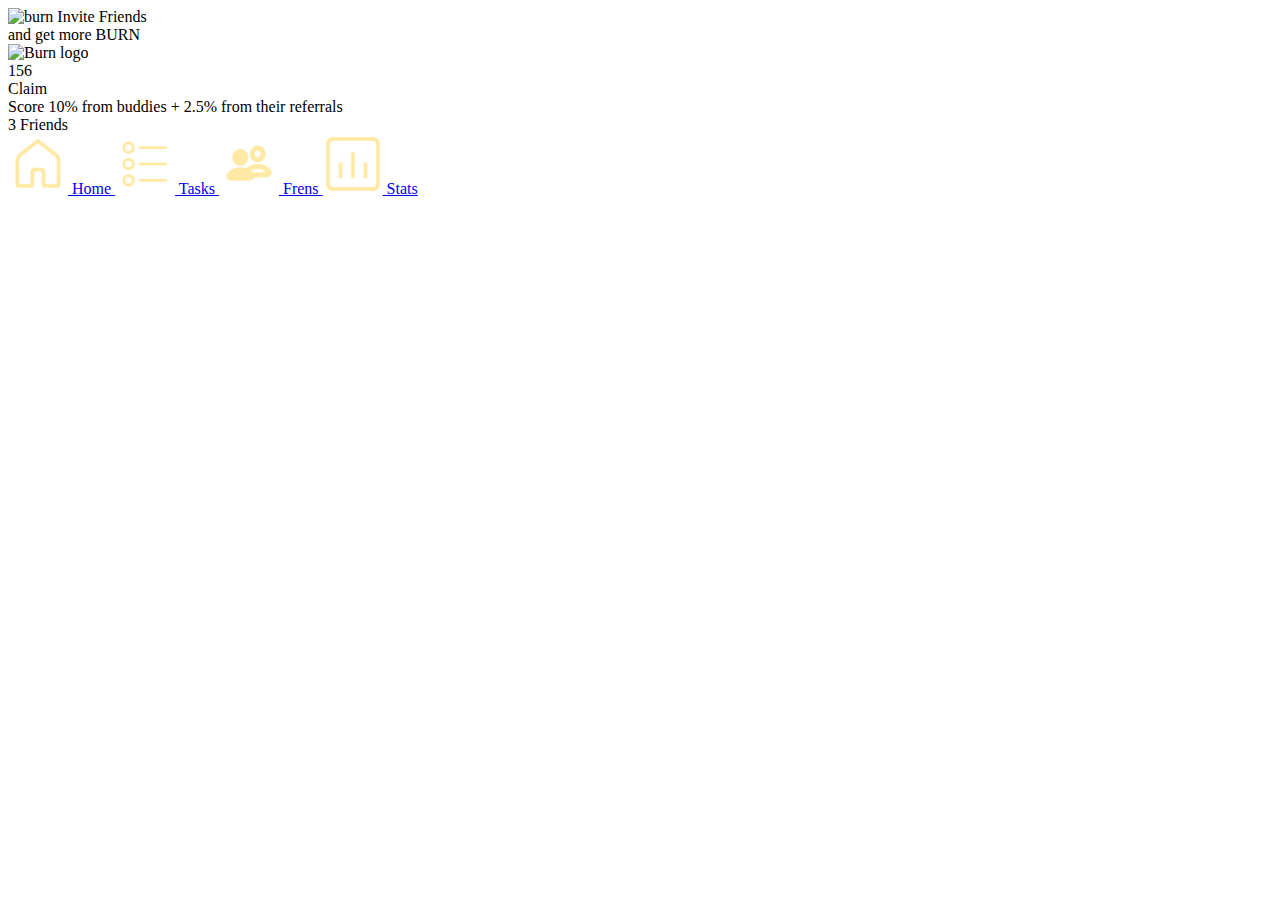
==== frens.html @ 3df6f645 "Add files via upload" ====
<!DOCTYPE html>
<html lang="en">
<head>
    <meta charset="UTF-8">
    <meta name="viewport" content="width=device-width, initial-scale=1, maximum-scale=1, shrink-to-fit=no, user-scalable=no">
    <title>Burn</title>
    <link rel="stylesheet" href="/css/frens.css">
    <link href="https://fonts.googleapis.com/css2?family=Roboto&display=swap" rel="stylesheet">
    <link rel="icon" href="/images/favicon-burn.png" type="image/x-icon">
    <title>Document</title>
</head>
<body>
    <div class="container">
        <img src="/images/burn-emoji-animated.gif" alt="burn" class="burn-emoji-animated">
        <span class="frens-header">Invite Friends<br>and get more BURN</span>
    <div class="claim-frens">
        <div class="claimable-burn">
            <img src="/images/Burn-logo-v2.png" alt="Burn logo" class="burn-logo-claim">
            <div class="claimable-burn-count">156</div>
        </div>
        <div class="claim-button">
            <div class="claim">Claim</div>
        </div>
    </div>
    <div class="frens-discription">Score 10% from buddies + 2.5% from their referrals</div>
    <div class="frens-count">3 Friends</div>
    </div>

    <div class="frens-invited-container">
        
    </div>

    <nav class="navigation">
        <a href="/index.html" class="nav-item">
            <img src="/images/home-icon.png" alt="Home Icon">
            Home
        </a>
        <a href="/tasks.html" class="nav-item">
            <img src="/images/tasks-icon.png" alt="Tasks Icon">
            Tasks
        </a>
        <a href="/frens.html" class="nav-item">
            <img src="/images/frens-icon.png" alt="Frens Icon">
            Frens
        </a>
        <a href="/stats.html" class="nav-item">
            <img src="/images/stats-icon.png" alt="Stats Icon">
            Stats
        </a>
    </nav>
    <script src="https://telegram.org/js/telegram-web-app.js"></script>
    <script src="/index.js"></script>
</body>
</html>
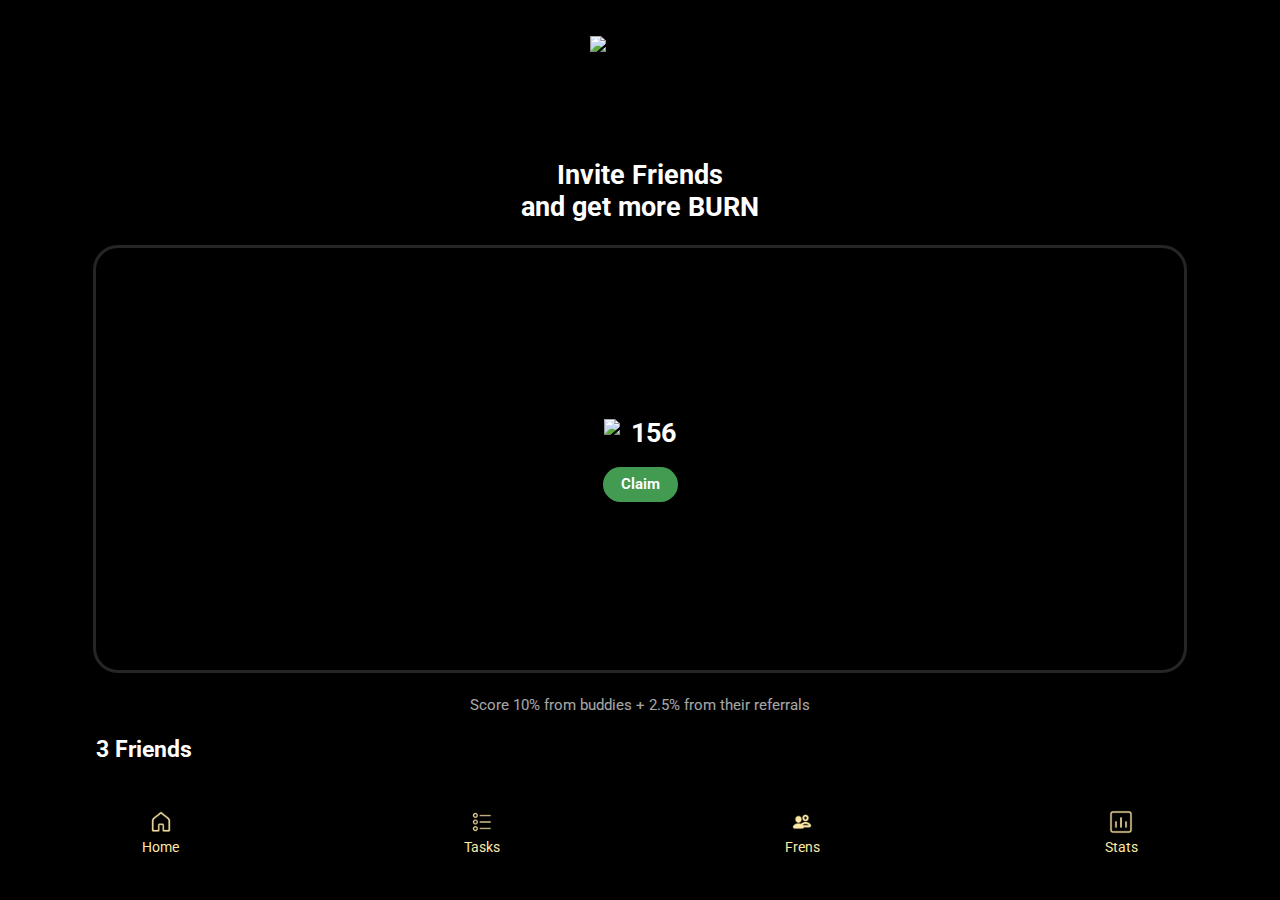
==== commit 6212c6d6: "frens.html" ====
--- a/frens.html
+++ b/frens.html
@@ -51,4 +51,4 @@
     <script src="https://telegram.org/js/telegram-web-app.js"></script>
     <script src="/index.js"></script>
 </body>
-</html>+</html>
--- a/css/frens.css
+++ b/css/frens.css
@@ -0,0 +1,123 @@
+body {
+    margin: 0;
+    padding: 0;
+    background-color: #000;
+    color: #000000;
+    font-family: "Roboto", sans-serif;
+}
+
+.container {
+    display: flex;
+    flex-direction: column;
+    align-items: center;
+    height: 100vh;
+}
+
+.burn-emoji-animated {
+    width: 100px;
+    height: 100px;
+    margin-top: 4vh;
+}
+
+.frens-header {
+    color: white;
+    font-size: 3vh;
+    font-weight: bold;
+    margin-top: 2.5vh;
+    margin-bottom: 2.5vh;
+    text-align: center;
+}
+
+.claim-frens {
+    display: flex;
+    flex-direction: column;
+    align-items: center;
+    justify-content: center;
+    border: 3px solid rgba(255, 255, 255, 0.144);
+    border-radius: 25px;
+    width: 85vw;
+    height: 33vw;
+}
+
+.burn-logo-claim {
+    width: 3vh;
+    height: 3vh;
+}
+
+.claimable-burn {
+    display: flex;
+    flex-direction: row;
+    align-items: center;
+    margin-bottom: 2vh;
+}
+
+.claimable-burn-count {
+    color: white;
+    font-size: 3vh;
+    font-weight: bold;
+}
+
+.claim-button {
+    display: flex;
+    align-items: center;
+    justify-content: center; /* Центрирование по горизонтали и вертикали */
+    height: 35px;
+    width: 75px;
+    border-radius: 25px;
+    background-color: #439b52;
+}
+
+.claim {
+    color: white;
+    font-size: 1.65vh;
+    font-weight: 650;
+    text-align: center;
+}
+
+.frens-discription {
+    color: white;
+    font-size: 15px;
+    opacity: 65%;
+    text-align: center;
+    margin-top: 2.5vh;
+    margin-bottom: 2.5vh;
+    width: 85vw;
+}
+
+.frens-count {
+    color: white;
+    font-size: 2.5vh;
+    font-weight: bold;
+    text-align: left;
+    width: 85vw;
+}
+
+.frens-invited-container {
+    
+}
+
+.navigation {
+    display: flex;
+    justify-content: space-around;
+    position: fixed;
+    bottom: 0;
+    width: 100%; /* Обеспечивает, что элементы будут распределены по всей ширине */
+    background-color: #000000; /* Фон для навигации */
+    padding-bottom: 5vh;
+}
+
+.nav-item {
+    color: #FFE9A5; /* Цвет текста */
+    text-align: center; /* Центрирование текста */
+    text-decoration: none; /* Убирает подчеркивание */
+    font-size: 14px; /* Размер шрифта */
+    display: flex;
+    flex-direction: column; /* Вертикальное расположение иконки и текста */
+    align-items: center; /* Центрирование элементов */
+}
+
+.nav-item img {
+    width: 24px; /* Ширина иконки */
+    height: 24px; /* Высота иконки */
+    margin-bottom: 5px; /* Отступ между иконкой и текстом */
+}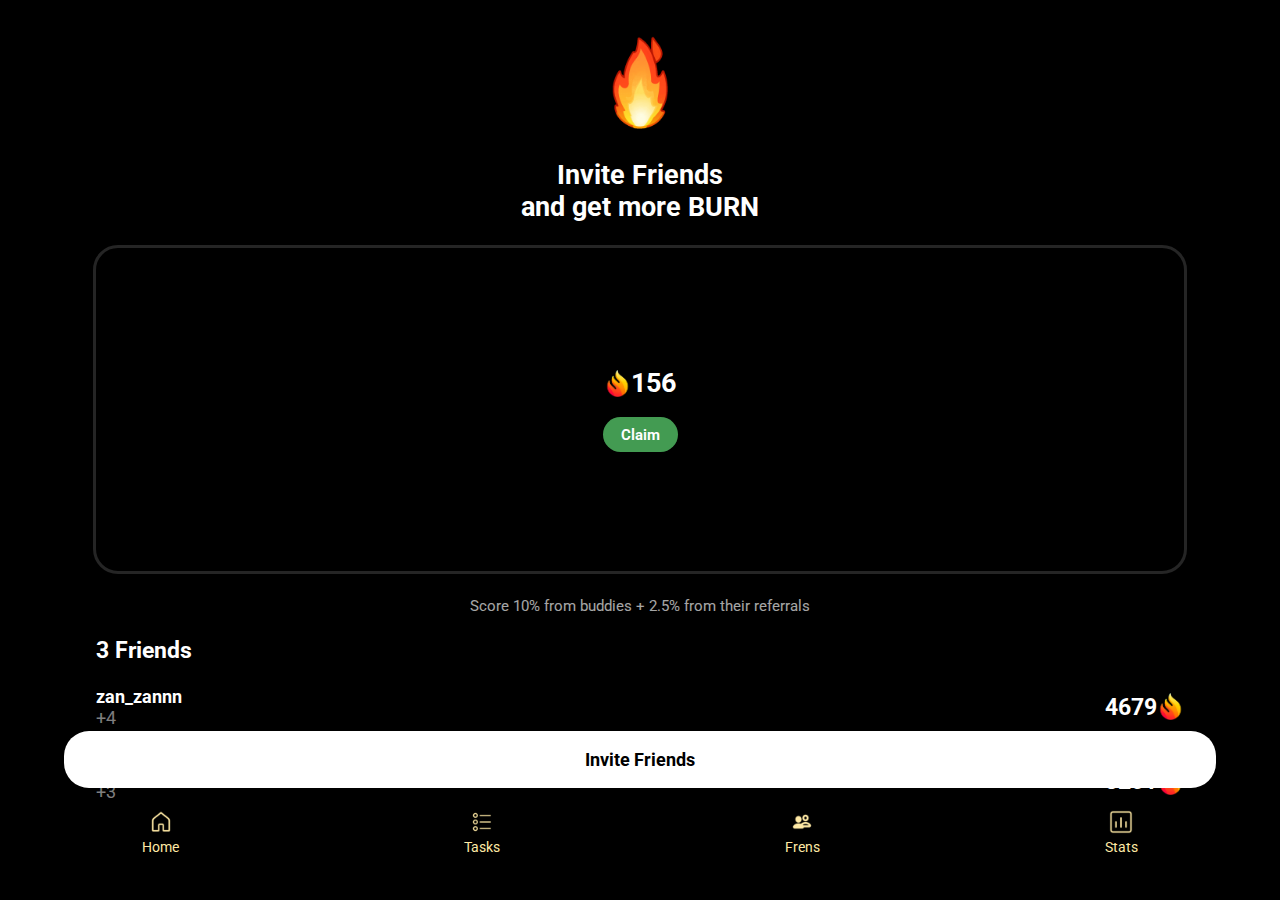
==== commit f4620b92: "frens.html" ====
--- a/frens.html
+++ b/frens.html
@@ -13,22 +13,66 @@
     <div class="container">
         <img src="/images/burn-emoji-animated.gif" alt="burn" class="burn-emoji-animated">
         <span class="frens-header">Invite Friends<br>and get more BURN</span>
-    <div class="claim-frens">
-        <div class="claimable-burn">
-            <img src="/images/Burn-logo-v2.png" alt="Burn logo" class="burn-logo-claim">
-            <div class="claimable-burn-count">156</div>
+        <div class="claim-frens">
+            <div class="claimable-burn">
+                <img src="/images/Burn-logo-v2.png" alt="Burn logo" class="burn-logo-claim">
+                <div class="claimable-burn-count">156</div>
+            </div>
+            <div class="claim-button">
+                <div class="claim">Claim</div>
+            </div>
         </div>
-        <div class="claim-button">
-            <div class="claim">Claim</div>
-        </div>
-    </div>
     <div class="frens-discription">Score 10% from buddies + 2.5% from their referrals</div>
     <div class="frens-count">3 Friends</div>
+
+    <div class="frens-invited-container">
+        <div class="invited-fren">
+            <div class="fren-info">
+                <div class="username-and-frens-count">
+                    <div class="fren-username">zan_zannn</div>
+                    <div class="username-frens-count">+4</div>
+                </div>
+                <div class="fren-total-earned-container">
+                    <div class="fren-total-earned">4679</div>
+                    <img src="/images/Burn-logo-v2.png" alt="Burn logo" class="burn-logo-claim">
+                </div>
+            </div>
+        </div>
+        
+        <div class="invited-fren">
+            <div class="fren-info">
+                <div class="username-and-frens-count">
+                    <div class="fren-username">Babitovec</div>
+                    <div class="username-frens-count">+3</div>
+                </div>
+                <div class="fren-total-earned-container">
+                    <div class="fren-total-earned">3201</div>
+                    <img src="/images/Burn-logo-v2.png" alt="Burn logo" class="burn-logo-claim">
+                </div>
+            </div>
+        </div>
+
+        <div class="invited-fren">
+            <div class="fren-info">
+                <div class="username-and-frens-count">
+                    <div class="fren-username">KryakZXD</div>
+                    <div class="username-frens-count">+2</div>
+                </div>
+                <div class="fren-total-earned-container">
+                    <div class="fren-total-earned">2172</div>
+                    <img src="/images/Burn-logo-v2.png" alt="Burn logo" class="burn-logo-claim">
+                </div>
+            </div>
+        </div>
+
     </div>
 
-    <div class="frens-invited-container">
-        
+    <div class="invite-fren-button">
+        <div class="invite-fren-text">Invite Friends</div>
     </div>
+
+    </div>
+
 
     <nav class="navigation">
         <a href="/index.html" class="nav-item">
--- a/css/frens.css
+++ b/css/frens.css
@@ -93,7 +93,75 @@
 }
 
 .frens-invited-container {
-    
+    display: flex;
+    align-items: center;
+    flex-direction: column;
+    margin-top: 1.5vh;
+}
+
+.invited-fren {
+    display: flex;
+    align-items: center;
+    border-bottom: 1px solid rgba(255, 255, 255, 0.5);
+    width: 85vw;
+    margin-bottom: 1.5vh;
+    padding-top: 1vh;
+    padding-bottom: 1vh;
+}
+
+.fren-info {
+    display: flex;
+    flex-direction: row;
+    justify-content: space-between;
+    width: 100%;
+}
+
+.username-and-frens-count {
+    display: flex;
+    flex-direction: column;
+    justify-content: center;
+}
+
+.fren-username {
+    color: white;
+    font-size: 2vh;
+    font-weight: bold;
+}
+
+.username-frens-count {
+    color: rgba(255, 255, 255, 0.5);
+    font-size: 2vh;
+}
+
+.fren-total-earned-container {
+    display: flex;
+    flex-direction: row;
+    align-items: center;
+}
+
+.fren-total-earned {
+    color: white;
+    font-size: 2.5vh;
+    font-weight: bold;
+}
+
+.invite-fren-button {
+    position: fixed;
+    background-color: white;
+    width: 90vw;
+    padding-top: 2vh;
+    padding-bottom: 2vh;
+    display: flex;
+    align-items: center;
+    justify-content: center;
+    border-radius: 25px;
+    bottom: 12.5%;
+}
+
+.invite-fren-text {
+    color: black;
+    font-size: 2vh;
+    font-weight: bold;
 }
 
 .navigation {
@@ -120,4 +188,4 @@
     width: 24px; /* Ширина иконки */
     height: 24px; /* Высота иконки */
     margin-bottom: 5px; /* Отступ между иконкой и текстом */
-}+}
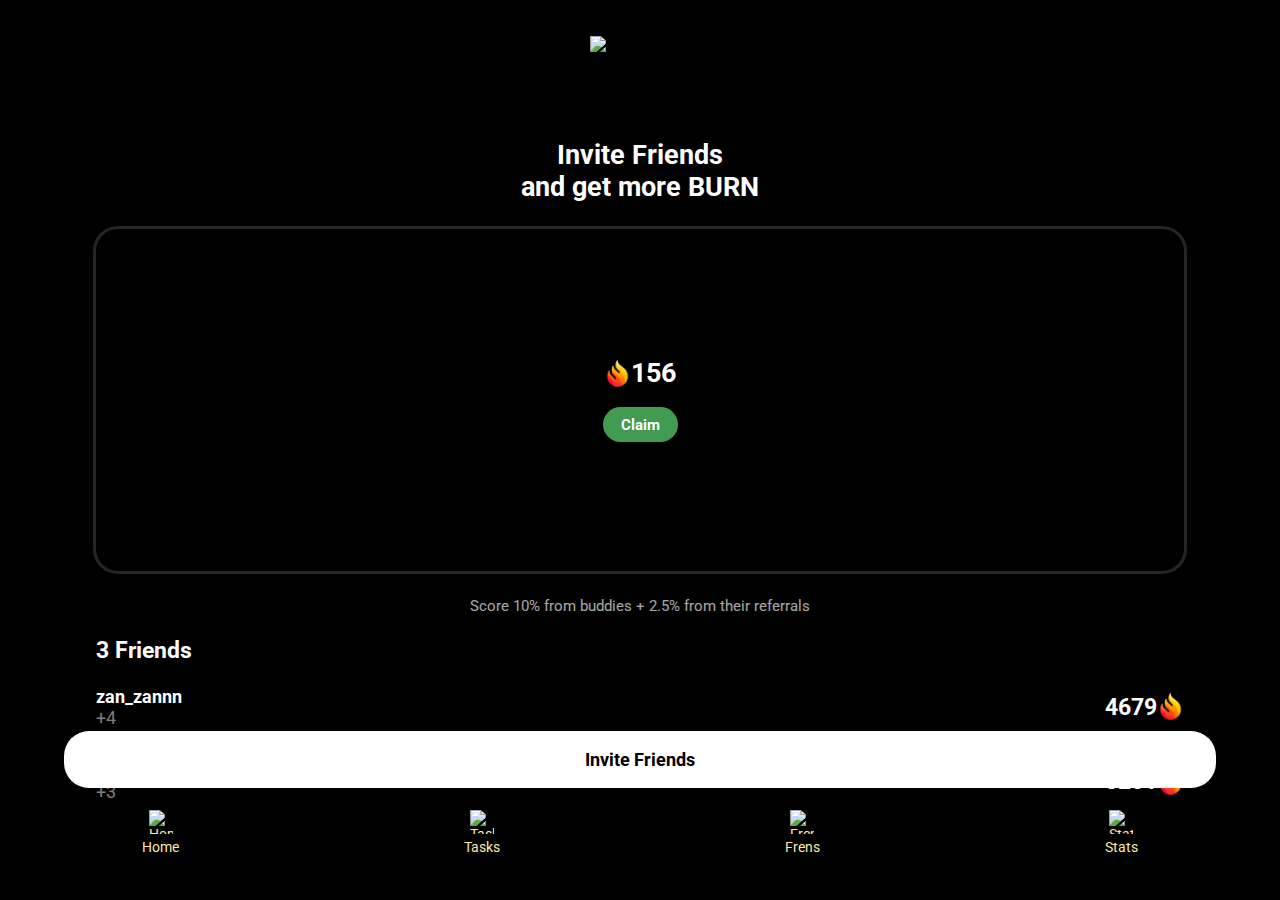
==== commit 4d3ec235: "frens.html" ====
--- a/frens.html
+++ b/frens.html
@@ -11,7 +11,7 @@
 </head>
 <body>
     <div class="container">
-        <img src="/images/burn-emoji-animated.gif" alt="burn" class="burn-emoji-animated">
+        <img src="/images/masks_animated.gif" alt="burn" class="burn-emoji-animated">
         <span class="frens-header">Invite Friends<br>and get more BURN</span>
         <div class="claim-frens">
             <div class="claimable-burn">
@@ -22,73 +22,73 @@
                 <div class="claim">Claim</div>
             </div>
         </div>
-    <div class="frens-discription">Score 10% from buddies + 2.5% from their referrals</div>
-    <div class="frens-count">3 Friends</div>
+        <div class="frens-discription">Score 10% from buddies + 2.5% from their referrals</div>
+        <div class="frens-count">3 Friends</div>
 
-    <div class="frens-invited-container">
-        <div class="invited-fren">
-            <div class="fren-info">
-                <div class="username-and-frens-count">
-                    <div class="fren-username">zan_zannn</div>
-                    <div class="username-frens-count">+4</div>
-                </div>
-                <div class="fren-total-earned-container">
-                    <div class="fren-total-earned">4679</div>
-                    <img src="/images/Burn-logo-v2.png" alt="Burn logo" class="burn-logo-claim">
+        <div class="frens-invited-container">
+            <div class="invited-fren">
+                <div class="fren-info">
+                    <div class="username-and-frens-count">
+                        <div class="fren-username">zan_zannn</div>
+                        <div class="username-frens-count">+4</div>
+                    </div>
+                    <div class="fren-total-earned-container">
+                        <div class="fren-total-earned">4679</div>
+                        <img src="/images/Burn-logo-v2.png" alt="Burn logo" class="burn-logo-claim">
+                    </div>
                 </div>
             </div>
-        </div>
-        
-        <div class="invited-fren">
-            <div class="fren-info">
-                <div class="username-and-frens-count">
-                    <div class="fren-username">Babitovec</div>
-                    <div class="username-frens-count">+3</div>
-                </div>
-                <div class="fren-total-earned-container">
-                    <div class="fren-total-earned">3201</div>
-                    <img src="/images/Burn-logo-v2.png" alt="Burn logo" class="burn-logo-claim">
+            
+            <div class="invited-fren">
+                <div class="fren-info">
+                    <div class="username-and-frens-count">
+                        <div class="fren-username">Babitovec</div>
+                        <div class="username-frens-count">+3</div>
+                    </div>
+                    <div class="fren-total-earned-container">
+                        <div class="fren-total-earned">3201</div>
+                        <img src="/images/Burn-logo-v2.png" alt="Burn logo" class="burn-logo-claim">
+                    </div>
                 </div>
             </div>
+
+            <div class="invited-fren">
+                <div class="fren-info">
+                    <div class="username-and-frens-count">
+                        <div class="fren-username">KryakZXD</div>
+                        <div class="username-frens-count">+2</div>
+                    </div>
+                    <div class="fren-total-earned-container">
+                        <div class="fren-total-earned">2172</div>
+                        <img src="/images/Burn-logo-v2.png" alt="Burn logo" class="burn-logo-claim">
+                    </div>
+                </div>
+            </div>
+
         </div>
 
-        <div class="invited-fren">
-            <div class="fren-info">
-                <div class="username-and-frens-count">
-                    <div class="fren-username">KryakZXD</div>
-                    <div class="username-frens-count">+2</div>
-                </div>
-                <div class="fren-total-earned-container">
-                    <div class="fren-total-earned">2172</div>
-                    <img src="/images/Burn-logo-v2.png" alt="Burn logo" class="burn-logo-claim">
-                </div>
-            </div>
+        <div class="invite-fren-button">
+            <div class="invite-fren-text">Invite Friends</div>
         </div>
-
-    </div>
-
-    <div class="invite-fren-button">
-        <div class="invite-fren-text">Invite Friends</div>
-    </div>
 
     </div>
 
 
     <nav class="navigation">
         <a href="/index.html" class="nav-item">
-            <img src="/images/home-icon.png" alt="Home Icon">
+            <img src="/images/home_icon.png" alt="Home Icon">
             Home
         </a>
         <a href="/tasks.html" class="nav-item">
-            <img src="/images/tasks-icon.png" alt="Tasks Icon">
+            <img src="/images/tasks_icon.png" alt="Tasks Icon">
             Tasks
         </a>
         <a href="/frens.html" class="nav-item">
-            <img src="/images/frens-icon.png" alt="Frens Icon">
+            <img src="/images/friends_icon.png" alt="Frens Icon">
             Frens
         </a>
         <a href="/stats.html" class="nav-item">
-            <img src="/images/stats-icon.png" alt="Stats Icon">
+            <img src="/images/leaderboard_icon.png" alt="Stats Icon">
             Stats
         </a>
     </nav>
